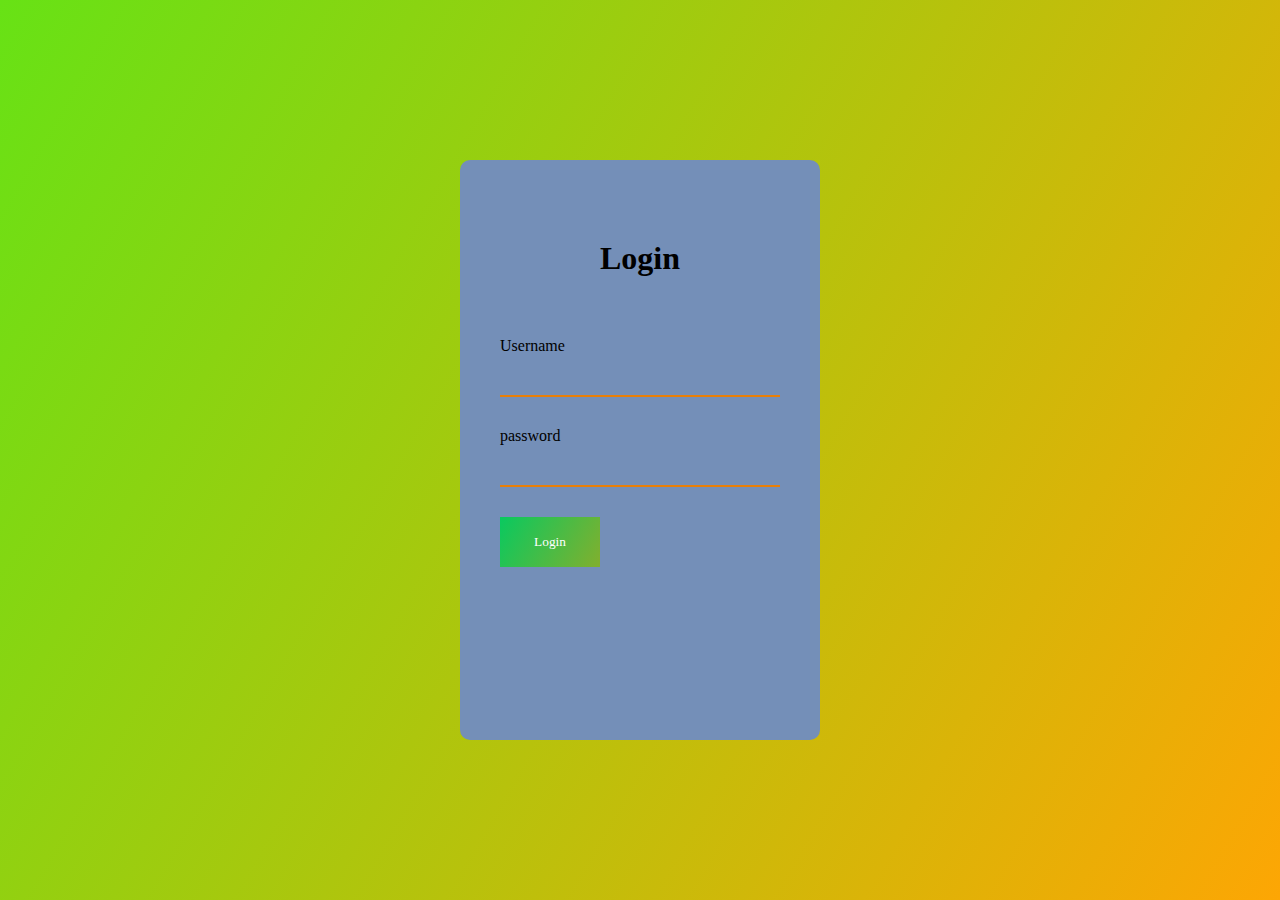
==== docs/index.html @ 4205c306 "changed name of html file" ====
<html>
    <head>
        <title>

        </title>
        <style>
            *{
  margin: 0;
  padding: 0;
  text-decoration: none;
  font-family: montserrat;
  box-sizing: border-box;
}
body{
    min-height: 100vh;
    background-image: linear-gradient(120deg,#67e215,#fda604);
}
.login{
    width: 100px;
    height:100px;
    border-radius: 50%;
    position: absolute;
    top:-50px;
    left:calc(50% - 50px);

}
.login-form{
    width: 360px;
    background: #748fb8;
    height: 580px;
    padding: 80px 40px;
    border-radius: 10px;
    position: absolute;
    left:50%;
    top:50%;
    transform: translate(-50%,-50%);
}

.login-form h1{
    text-align: center;
    margin-bottom: 60px;
}

.txtb{
    border-bottom: 2px solid #e97f07;
    position:relative;
    margin: 30px 0;
}

.txtb input{
    font-size: 15px;
    color: #333;
    border:none;
    width:100%;
    outline: none;
    background: none;
    padding: 0 5px;
    height: 40px;

}
.logbtn{
    display: block;
    width: 100px;
    height: 50px;
    border: none;
    background: linear-gradient(120deg,#09c95f,#df9b08);
    background-size: 200%;
    color: #fff;
    outline: none;
    cursor: ponter;
    transition: .5s;
}
.logbtn:hover{
    background-position: right;
}

        </style>
   
    </head>
    <body>
        <form action="index.html" class="login-form">
                
            <h1>Login</h1>

            <div class="txtb">
                Username<br>
                <input type="text" name="usrname">
                
            </div>
            <div class="txtb">
                password<br>
                    <input type="password" name="paswd">
                    
            </div>

            <input type="submit" class="logbtn" value="Login">
           
        </form>
        
    </body>
</html>
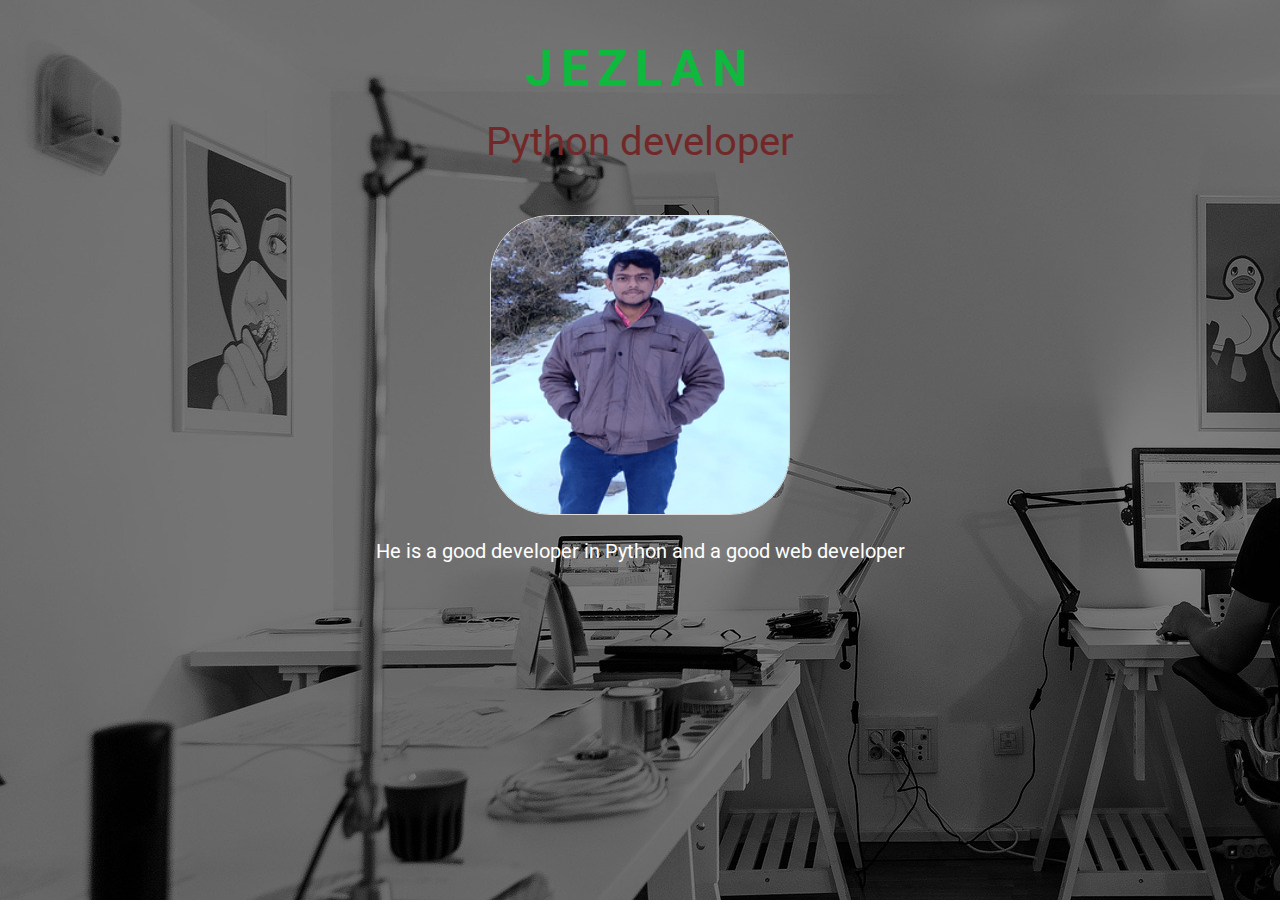
==== commit b100b184: "created new web page" ====
--- a/docs/index.html
+++ b/docs/index.html
@@ -1,101 +1,23 @@
 <html>
     <head>
-        <title>
-
-        </title>
-        <style>
-            *{
-  margin: 0;
-  padding: 0;
-  text-decoration: none;
-  font-family: montserrat;
-  box-sizing: border-box;
-}
-body{
-    min-height: 100vh;
-    background-image: linear-gradient(120deg,#67e215,#fda604);
-}
-.login{
-    width: 100px;
-    height:100px;
-    border-radius: 50%;
-    position: absolute;
-    top:-50px;
-    left:calc(50% - 50px);
-
-}
-.login-form{
-    width: 360px;
-    background: #748fb8;
-    height: 580px;
-    padding: 80px 40px;
-    border-radius: 10px;
-    position: absolute;
-    left:50%;
-    top:50%;
-    transform: translate(-50%,-50%);
-}
-
-.login-form h1{
-    text-align: center;
-    margin-bottom: 60px;
-}
-
-.txtb{
-    border-bottom: 2px solid #e97f07;
-    position:relative;
-    margin: 30px 0;
-}
-
-.txtb input{
-    font-size: 15px;
-    color: #333;
-    border:none;
-    width:100%;
-    outline: none;
-    background: none;
-    padding: 0 5px;
-    height: 40px;
-
-}
-.logbtn{
-    display: block;
-    width: 100px;
-    height: 50px;
-    border: none;
-    background: linear-gradient(120deg,#09c95f,#df9b08);
-    background-size: 200%;
-    color: #fff;
-    outline: none;
-    cursor: ponter;
-    transition: .5s;
-}
-.logbtn:hover{
-    background-position: right;
-}
-
-        </style>
-   
+        <meta charset="UTF-8">
+        <meta name="viewport" content="width=device-width, initial-scale=1.0">
+        <link rel="stylesheet" href="./style.css">
+        <title>About me page</title>
     </head>
     <body>
-        <form action="index.html" class="login-form">
-                
-            <h1>Login</h1>
-
-            <div class="txtb">
-                Username<br>
-                <input type="text" name="usrname">
-                
+        <div class="container">
+            <h1>JEZLAN</h1>
+            <h2>Python developer</h2>
+            <div class="image">
+                <img src="./imge (4).png" width="300" height="300">
             </div>
-            <div class="txtb">
-                password<br>
-                    <input type="password" name="paswd">
-                    
-            </div>
-
-            <input type="submit" class="logbtn" value="Login">
-           
-        </form>
-        
+            <br>
+            <p>
+                He is a good developer in Python
+                and a good web developer
+            </p>
+            <!-- <a href="#" class="btn">Get in touch</a> -->
+        </div>
     </body>
 </html>--- a/docs/style.css
+++ b/docs/style.css
@@ -0,0 +1,46 @@
+@import url('https://fonts.googleapis.com/css2?family=Roboto:wght@400;700&display=swap');
+
+*{
+    margin: 0;
+    padding: 0;
+    box-sizing: border-box;
+}
+html {
+    font-size: 10px;
+}
+body {
+    background:url('./contact-background.png');
+    background-position:0 1000px;
+    font-family: 'Roboto',sans-serif;
+}
+.container{
+    max-width: 1100px;
+    margin: 0 auto;
+    padding: 0 3rem;
+    margin-top: 4rem;
+    text-align: center;
+}
+h1{
+    color: #0eb93e;
+    font-size: 5rem;
+    font-weight: 700;
+    letter-spacing: 8px;
+    margin-bottom: 2rem;
+}
+h2{
+    color: rgb(114, 40, 40);
+    font-size: 4rem;
+    font-weight: 400;
+}
+img{
+    margin-top: 5rem;
+    margin-bottom: 5rme;
+    border-radius: 20%;
+    border: 1px solid #ddd;
+}
+p{
+    font-size: 2rem;
+    color: #fff;
+    line-height: 5rem;
+    margin-bottom: 5rem;
+}
